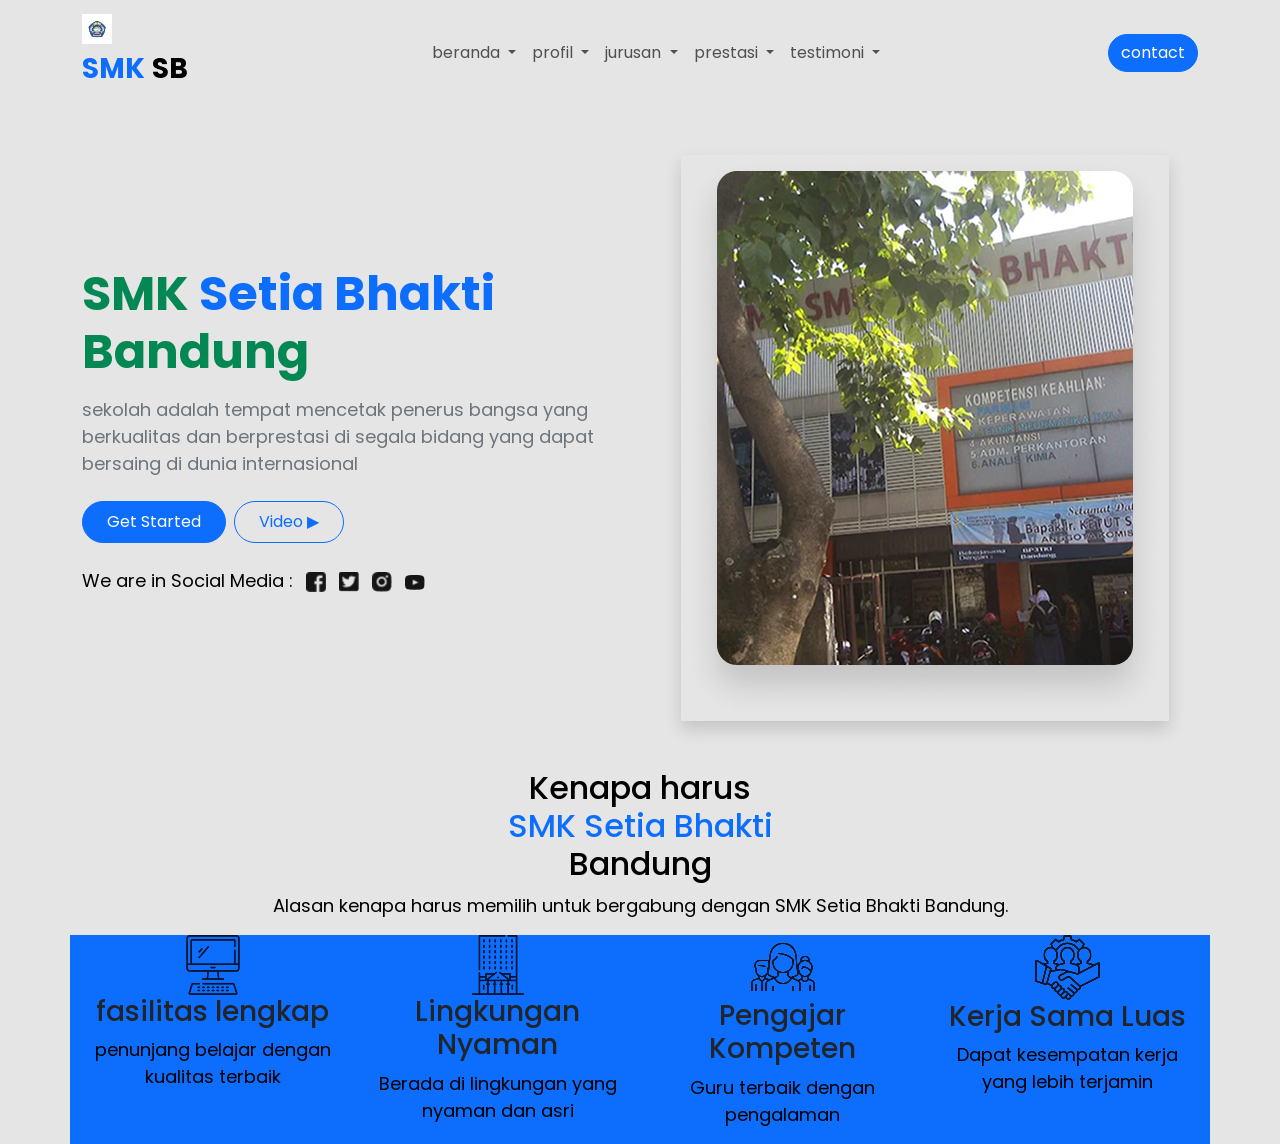
==== tugas2.html @ 20c94153 "tampilan hero hampir beres" ====
<!DOCTYPE html>
<html lang="en">
  <head>
    <meta charset="utf-8" />
    <meta name="viewport" content="width=device-width, initial-scale=1" />
    <title>SB</title>
    <link
      href="https://cdn.jsdelivr.net/npm/bootstrap@5.3.8/dist/css/bootstrap.min.css"
      rel="stylesheet"
      integrity="sha384-sRIl4kxILFvY47J16cr9ZwB07vP4J8+LH7qKQnuqkuIAvNWLzeN8tE5YBujZqJLB"
      crossorigin="anonymous"
    />
    <link rel="preconnect" href="https://fonts.googleapis.com" />
    <link rel="preconnect" href="https://fonts.gstatic.com" crossorigin />
    <link
      href="https://fonts.googleapis.com/css2?family=Poppins:wght@400;500;700&display=swap"
      rel="stylesheet"
    />
    <link rel="shortcut icon" href="image/smkbhakti.jpeg" type="image/x-icon"/>
    <link rel="stylesheet" href="style.css" />
  </head>
  <body>
    <!-- navbar -->
    <nav
      class="navbar navbar-expand-lg navbar-light "
    >
    
      <div class="container ">
        <a class="navbar-brand" href="#"
          ><img
            src="image/smkbhakti.jpeg"
            alt="Logo"
            width="30"
            class="d-inline-block align-text-top me-2"
          />
          <h3 class="mt-2">
          <span class="text-primary fw-bold"> SMK</span>
          <span class="text-black fw-bold">SB</span>
        </h3>
         </a
        >
        <button
          class="navbar-toggler"
          type="button"
          data-bs-toggle="collapse"
          data-bs-target="#navbarNav"
          aria-controls="navbarNav"
          aria-expanded="false"
          aria-label="Toggle navigation"
        >
          <span class="navbar-toggler-icon"></span>
        </button>
        <div class="collapse navbar-collapse" id="navbarNav">
          <ul class="navbar-nav mx-auto">
            <li class="nav-item dropdown">
          <a class="nav-link dropdown-toggle" href="#" role="button" data-bs-toggle="dropdown" aria-expanded="false">
            beranda
          </a>
          <ul class="dropdown-menu">
            <li><a class="dropdown-item" href="#">kegiatan</a></li>
          </ul>
            </li>
            <li class="nav-item dropdown">
          <a class="nav-link dropdown-toggle" href="#" role="button" data-bs-toggle="dropdown" aria-expanded="false">
            profil
          </a>
          <ul class="dropdown-menu">
            <li><a class="dropdown-item" href="#">contoh</a></li>
          </ul>
           <li class="nav-item dropdown">
          <a class="nav-link dropdown-toggle" href="#" role="button" data-bs-toggle="dropdown" aria-expanded="false">
            jurusan
          </a>
          <ul class="dropdown-menu">
            <li><a class="dropdown-item" href="#">contoh</a></li>
          </ul>
            
            <li class="nav-item dropdown">
          <a class="nav-link dropdown-toggle" href="#" role="button" data-bs-toggle="dropdown" aria-expanded="false">
            prestasi
          </a>
          <ul class="dropdown-menu">
            <li><a class="dropdown-item" href="#">kegiatan</a></li>
          </ul>
          <li class="nav-item dropdown">
          <a class="nav-link dropdown-toggle" href="#" role="button" data-bs-toggle="dropdown" aria-expanded="false">
            testimoni
          </a>
          <ul class="dropdown-menu">
            <li><a class="dropdown-item" href="#">contoh</a></li>
          </ul>
          <div>
          </div>
        </div>
        <button type="button" class="btn btn-primary rounded-pill">contact</button>
      </div>
  
    </nav>
    
    <!-- end navbar -->

    <!-- hero secton -->

<section class=" py-5 hero-bg">
  <div class="container">
    <div class="row align-items-center">

     
      <div class="col-lg-6">
        <h1 class=" fw-bold display-5">
          SMK <span class="text-primary">Setia Bhakti</span><br>Bandung
        </h1>
        <p class="mt-3 text-secondary">
          sekolah adalah tempat mencetak penerus bangsa yang berkualitas dan berprestasi di segala bidang yang dapat bersaing di dunia internasional
        </p>

        <div class="mt-4 d-flex gap-2">
          <a href="#" class="btn btn-primary px-4 py-2 rounded-pill">Get Started</a>
          <a href="#" class="btn btn-outline-primary px-4 py-2 rounded-pill">Video ▶</a>
        </div>

        <p class="mt-4">
          We are in Social Media :
          <a href="#" class="ms-2"><img src="image/FB.png" width="20" alt="fcbk"></a>
          <a href="#" class="ms-2"><img src="image/Vector (1).png" width="20" alt="twiter"></a>
          <a href="#" class="ms-2"><img src="image/Vector (2).png" width="20" alt="ig"></a>
          <a href="#" class="ms-2"><img src="image/Vector (3).png" width="20" alt="yt"></a>
        </p>
      </div>

     
      <div class="col-lg-6 text-center mt-4 mt-lg-0">
       <img src="image/Rectangle 3.png" alt="image" class="img-fluid roumded shadow">

      </div>

    </div>
  </div>
</section>

     <!-- end hero section -->

     <!-- profil -->
      <section class="profil">
      <div class="container">
  <div class="row text-center">
    <div class="col">
      <h2>
        <span class="text-black">Kenapa harus</span>
        <br>
        <span class="text-primary">SMK Setia Bhakti</span>
        <br>
        <span class="text-black">Bandung</span>
      </h2>
      <p>Alasan kenapa harus memilih untuk bergabung dengan SMK Setia Bhakti Bandung.</p>
    </div>
    
    </div>
  </div>

  <div class="container">
  <div class="row text-center">
    <div class="col-3 bg-primary">
    <img src="image/computer 1.png" alt="computer">
    <h3>fasilitas lengkap</h3>
    <p>penunjang belajar dengan kualitas terbaik</p>
    </div>
    <div class="col-3 bg-primary">
      <img src="image/bank 1.png"   alt="bank"> 
      <h3>Lingkungan Nyaman</h3>
      <p>Berada di lingkungan yang nyaman dan asri</p>
    </div>
    <div class="col-3 bg-primary">
      <img src="image/team 1.png"   alt="team">
     <h3>Pengajar Kompeten</h3>
     <p>Guru terbaik dengan pengalaman </p>
    </div>
    <div class="col-3 bg-primary">
      <img src="image/team (1) 1.png"  alt="team (1)">
      <h3>Kerja Sama Luas</h3>
      <p>Dapat kesempatan kerja yang lebih terjamin</p>
    </div>
  </div>
</div>
      <!-- end profil -->
    
  </body>
</html>
---- style.css ----
:root{
    --pr-hijau:#048853;
}


body{
    font-family: "Poppins";
    background-color: #E5E5E5 ;
}

.navbar{
    z-index: 3;
}
*{
    z-index: 2;
}
.accent-banner{
    z-index: 1;
}

/* navbar style */
.navbar-brand{
    font-size: 20px;
    font-weight: 700;
}
.nav-link.active{
    font-size: 16px;
    font-weight: 700;
}
.nav-link{
    font-size: 16px;
    font-weight: 400;
}
.btn-masuk{
    width: 133px;
    height: 40px;
    background-color: #fff;
    border: none;
    font-size: 16px;
    font-weight: 700;
    color: var(--pr-hijau);
}
.btn-daftar{
    width: 133px;
    height: 40px;
    background-color: transparent;
    border: none;
    font-size: 16px;
    font-weight: 400;
    color:#fff;
}
/* navbar end */

/* style hero  */
#hero{
    background: linear-gradient(160deg, var(--pr-hijau), #000);
    height: 100vh;
}
.text-hero h1{
    font-size: 50px;
    font-weight: 700;
    color: #fff;
    line-height: 70px;
}

.text-hero p{
    font-size: 16px;
    font-weight: 400;
    color: #fff;
    line-height: 30px;
    width:75%;
}

.btn-lg{
    width: 237px;
    height: 70px;
    font-size: 16px;
    font-weight: 700;
    background-color: #fff;
    color: var(--pr-hijau);
    border:none;
}


/* end style hero */

/* layanan style */
#our-service{
    padding: 100px 0;
    width: 100%;
}
h1{
    font-size: 48px;
    font-weight: 700;
    color: var(--pr-hijau);
}
p{
    font-size: 18px;
    font-weight: 400;
    color: #000;
}
.card-layanan{
    height: 313px;
    border-radius: 5px;
    background-color: #fff;
    padding: 40px;
    transition: all 0.1s ease-in;
}
.container-img{
    height: 70px;
    width: 70px;
    background-color: var(--pr-hijau);
    border-radius: 50%;
    transition: all 0.1s ease-in;
}
.card-layanan h4{
    font-size: 24px;
    font-weight: 500;
    color:var(--pr-hijau);
    transition: all 0.1s ease-in;
}
.card-layanan p{
    font-size: 14px;
    font-weight: 400;
    color:#000;
    transition: all 0.1s ease-in;
}

/* hover card */
.card-layanan:hover{
    background: linear-gradient(160deg, var(--pr-hijau), #000);
    transition: all 0.1s ease-in;
}
.card-layanan:hover .container-img{
    background-color: #fff;
    transition: all 0.1s ease-in;
}
.card-layanan:hover h4{
    color: #fff;
    transition: all 0.1s ease-in;
}
.card-layanan:hover p{
    color: #fff;
    transition: all 0.1s ease-in;
}
/* end hover card */
/* end layanan */

/* style temukan rumah */
#temukan-rumah{
    height: 100vh;
    background-image: url(image/group\ 1.png);
    background-repeat: no-repeat;
    background-size: cover;
    background-position: center;
    padding-top: 110px;
}
.tmk-rumah{
    font-size: 48px;
    font-weight: 700;
    color:#fff ;
}
.sub-tmk-rmh{
    font-size: 18px;
    color: #fff;
}


.btn-tab{
    height: 42px;   
    color: #000;
    background-color: rgb(255,255,255, 0.5);
    border:none;
    padding: 10px 20px;
    font-size: 18px;
    font-weight: 400;
}
.jual{
    border-radius: 10px 0 0 0;
}
.property{
    border-radius: 0 10px 0 0;
}

.btn-tab.active{
    height: 42px;   
    color:var(--pr-hijau);
    background-color: #fff;
    border:none;
    padding: 10px 20px 10px 20px;
    font-size: 18px;
    font-weight: 400;

    transition: all 0.3s ease-in;
}
.input-group{
    height: 88px;
    background-color: rgba(255, 255, 255, 0.8);
    border-radius: 0 0 0 10px;
}
.btn-cari{
    width: 135px;
    height: 100%;
    border: none;
    background-color: var(--pr-hijau);
    font-size: 36px;
    font-family: 500;
    color: #fff;
}
.btn-search{
    width: 200px;
    border: none;
    background-color: transparent;
    color: var(--pr-hijau);
    font-size: 18px;
    font-weight: 400;
    border-radius: 10px;
    border-right: solid 2px #fff;
}
.nav-tab{
    border: none;
}
.form-control{
border: none;
background-color: transparent;
}
.form-control::placeholder{
    color: var(--pr-hijau);
}
.form-control:focus{
    box-shadow:1px 1px 5px 1px var(--pr-hijau);
    color: var(--pr-hijau);
}
/* end style  temukan rumah */
 
/*  style  rekomendasi  rumah */
.card{
    height: 460px;
    border: none;
}
.card-body h4{
    font-size: 24px;
    font-weight: 500;
    line-height: .8rem;
}
.card-body p{
    font-size: 14px;
    font-weight: 400;
}
.card-fasilitas{
    font-size: 14px;
    font-weight: 400;
    position: absolute;
    left: 0;
    right: 0;
    bottom: 10px;
}
.card-fasilitas p{
    font-size: 12px;
    font-weight: 400;
}
.card:hover{
    background:linear-gradient(160deg, var(--pr-hijau), #05b46e,#000);
}
.card:hover .card-body h4{
    color: #fff;
}
.card:hover .card-body p{
    color: #fff;
}
.card:hover .card-fasilitas{
background-color: #fff;
}
/* end style  rekomendasi  rumah */

/* style fitur  */
.btn-lihat{
    border: none;
    background-color: var(--pr-hijau);
    font-size: 20px;
    font-weight: 500;
    color:#fff;
    width: 238px;
    border-radius: 3px;
}
.overlay h6{
    font-size: 24px;
    font-weight: 500;
    color: #fff;
}

.overlay span{
    font-size: 14px;
    font-weight: 400;
    color: #fff;
}
.btn lr{
    border: none;
    background-color: var(--pr-hijau);
    border-radius: 3px;
    width: 150px;
    height: 45px;
    font-size: 18px;
    font-weight: 500;
    color: #fff;

}
.card-fitur{
    width: 340px;
    height: 480px;
    
}
.overlay{
    background:rgba(0, 0, 0, 0.5)
    
}
.card-fitur .overlay:hover{
    opacity: 1;
    transition: all ease-in-out .3s;
}
/* end style fitur  */
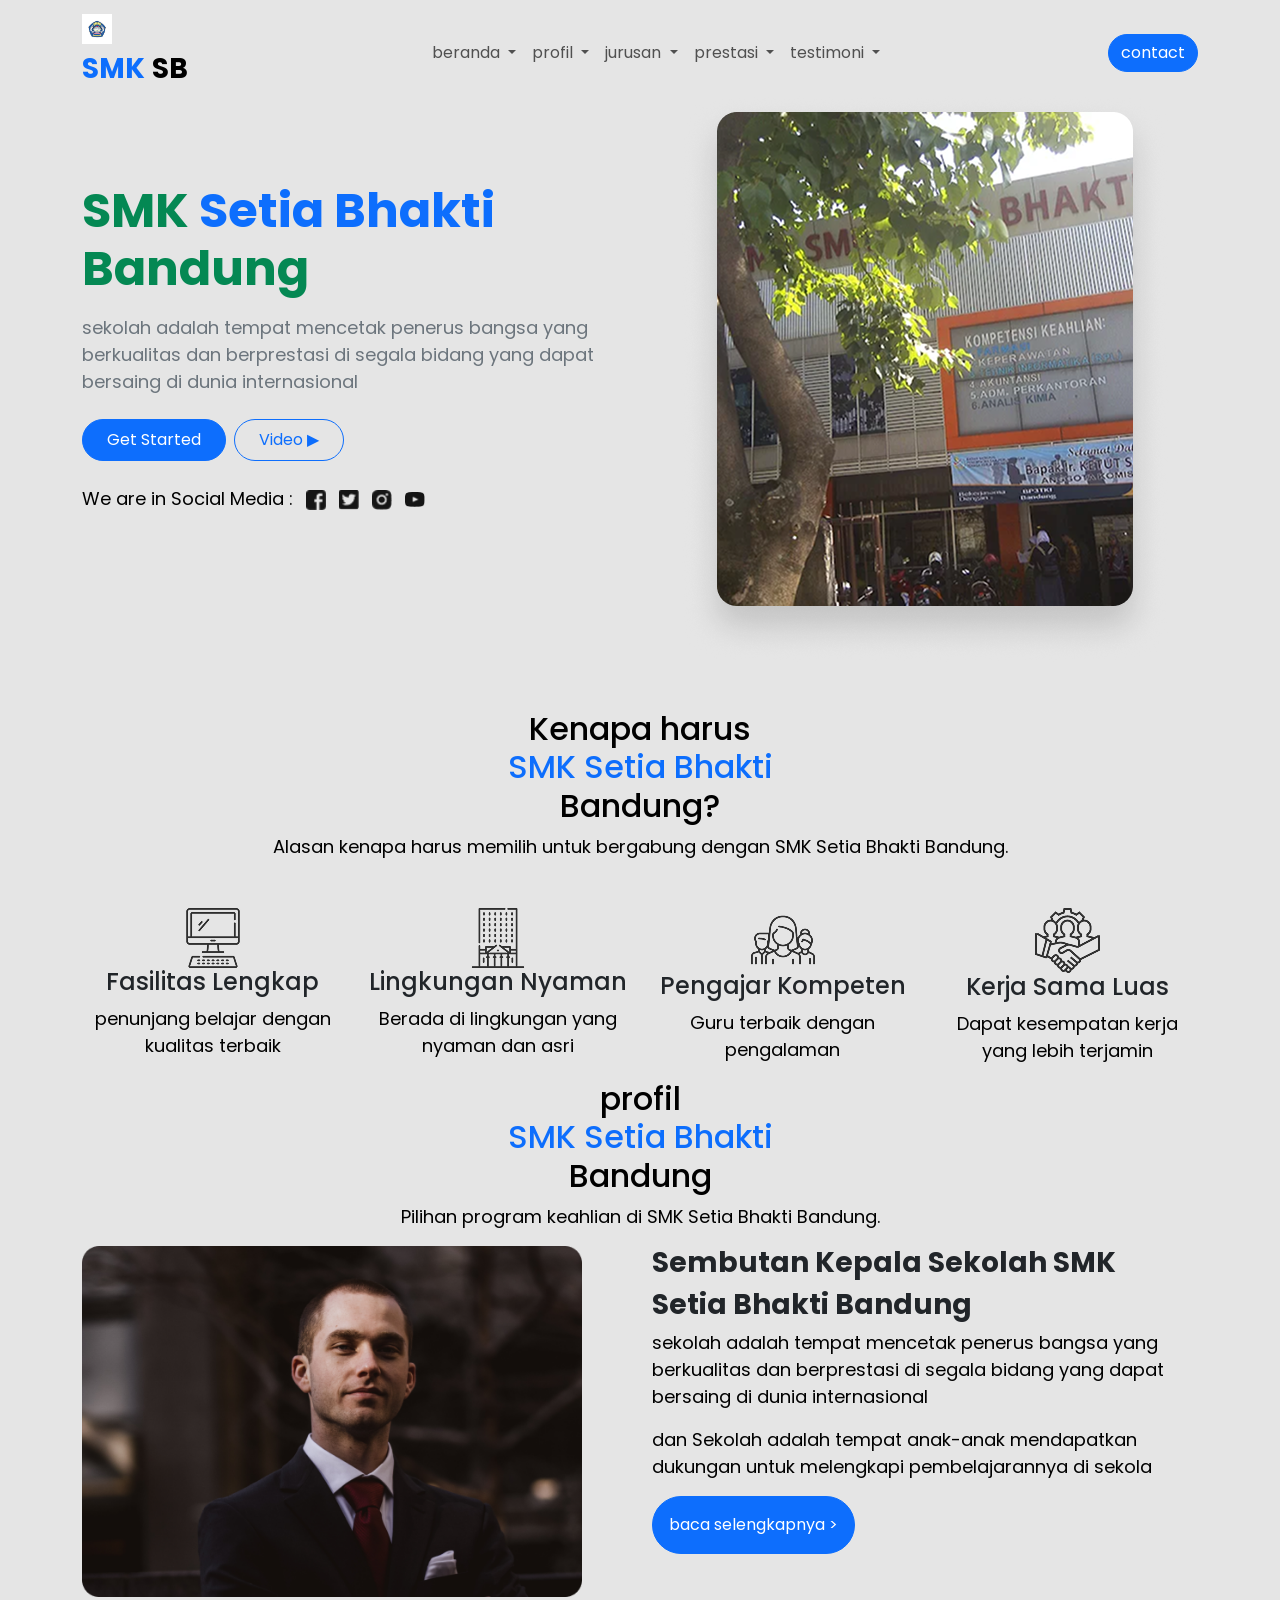
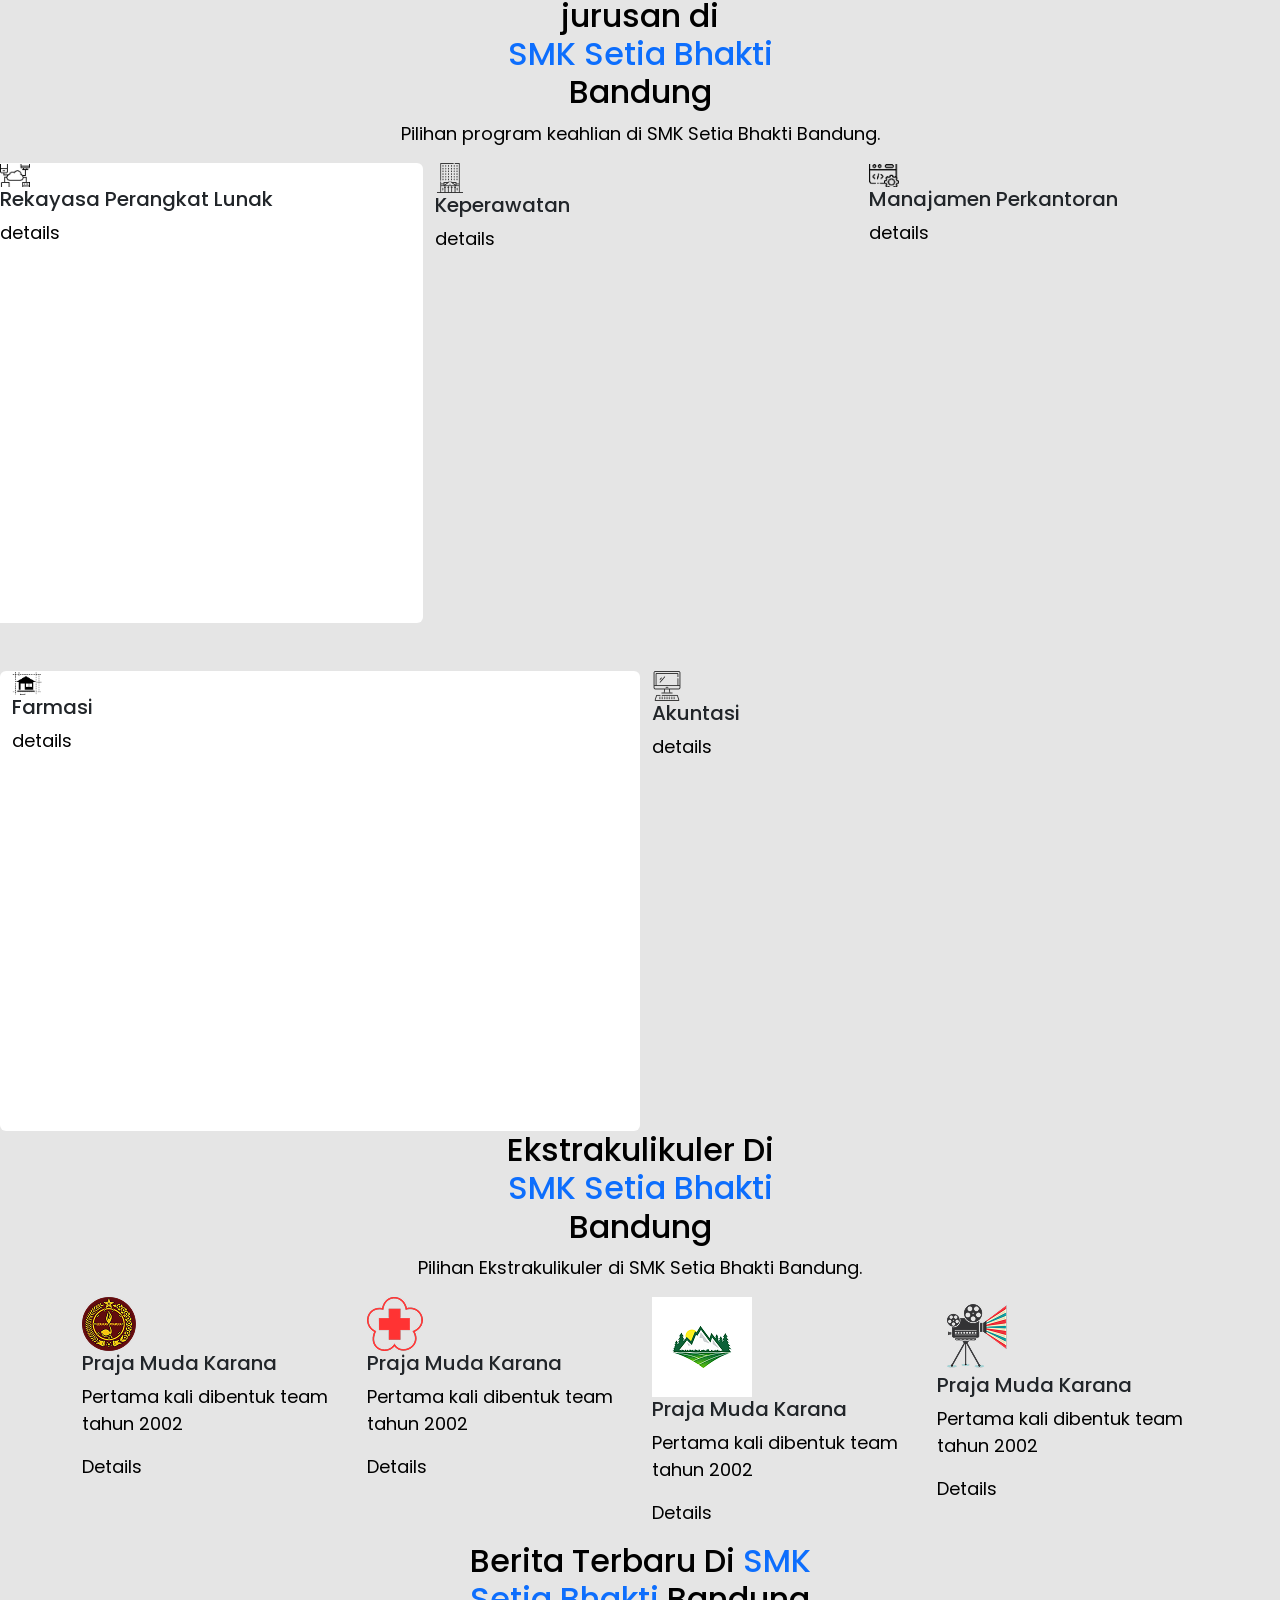
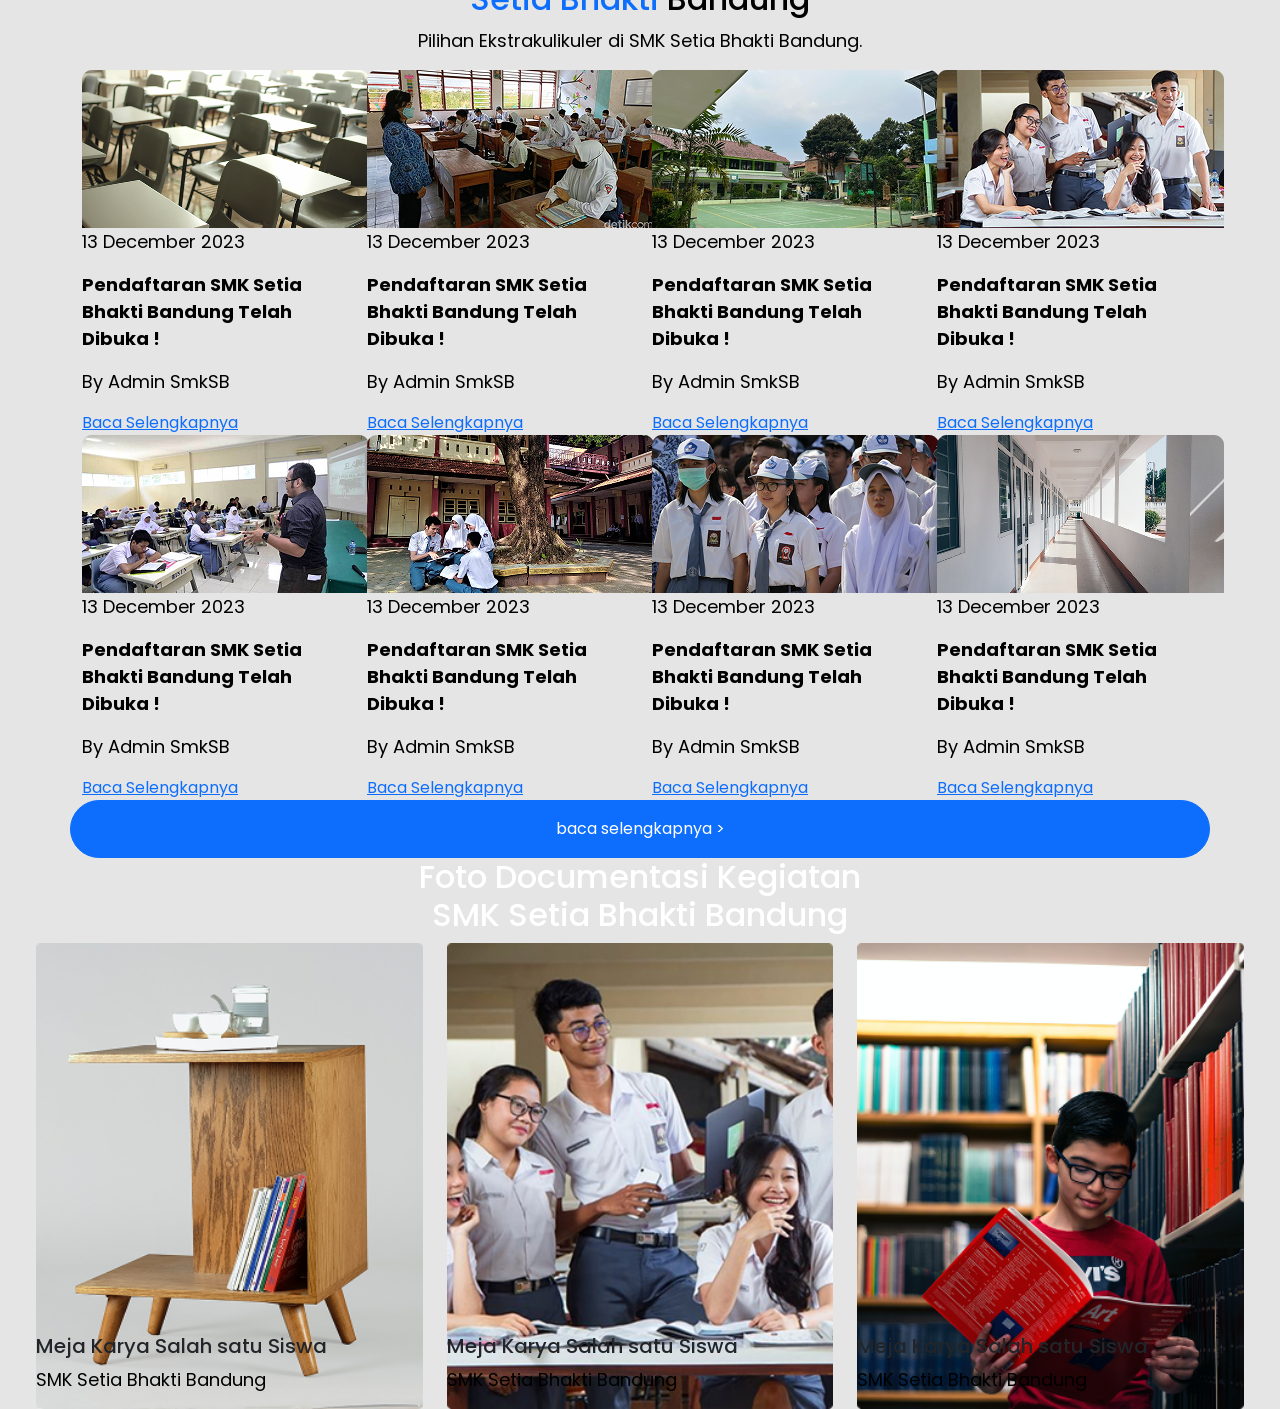
==== commit 0bbb146f: "sekolah smk setia bhakti" ====
--- a/tugas2.html
+++ b/tugas2.html
@@ -1,9 +1,9 @@
- <!DOCTYPE html>
+<!DOCTYPE html>
 <html lang="en">
   <head>
     <meta charset="utf-8" />
     <meta name="viewport" content="width=device-width, initial-scale=1" />
-    <title>SB</title>
+    <title>SMK Setia Bhakti</title>
     <link
       href="https://cdn.jsdelivr.net/npm/bootstrap@5.3.8/dist/css/bootstrap.min.css"
       rel="stylesheet"
@@ -16,13 +16,13 @@
       href="https://fonts.googleapis.com/css2?family=Poppins:wght@400;500;700&display=swap"
       rel="stylesheet"
     />
-    <link rel="shortcut icon" href="image/smkbhakti.jpeg" type="image/x-icon"/>
+    <link rel="shortcut icon" href="image/logo.png" type="image/x-icon"/>
     <link rel="stylesheet" href="style.css" />
   </head>
   <body>
     <!-- navbar -->
     <nav
-      class="navbar navbar-expand-lg navbar-light "
+      class="navbar navbar-expand-lg navbar-light fixed-top "
     >
     
       <div class="container ">
@@ -101,13 +101,13 @@
 
     <!-- hero secton -->
 
-<section class=" py-5 hero-bg">
-  <div class="container">
+<section class="hero section ">
+  <div class="container py-5 hero-bg">
     <div class="row align-items-center">
 
      
       <div class="col-lg-6">
-        <h1 class=" fw-bold display-5">
+        <h1 class="text-hero fw-bold display-5">
           SMK <span class="text-primary">Setia Bhakti</span><br>Bandung
         </h1>
         <p class="mt-3 text-secondary">
@@ -130,7 +130,7 @@
 
      
       <div class="col-lg-6 text-center mt-4 mt-lg-0">
-       <img src="image/Rectangle 3.png" alt="image" class="img-fluid roumded shadow">
+       <img src="image/Rectangle 3.png" alt="image" class="img-fluid roumded mt-5">
 
       </div>
 
@@ -140,9 +140,9 @@
 
      <!-- end hero section -->
 
-     <!-- profil -->
-      <section class="profil">
-      <div class="container">
+     <!-- pertanyaan -->
+      <section class="pertanyaan">
+     
   <div class="row text-center">
     <div class="col">
       <h2>
@@ -150,39 +150,350 @@
         <br>
         <span class="text-primary">SMK Setia Bhakti</span>
         <br>
+        <span class="text-black">Bandung?</span>
+      </h2>
+      <p class="mb-5">Alasan kenapa harus memilih untuk bergabung dengan SMK Setia Bhakti Bandung.</p>
+    </div>
+    
+    </div>
+  </div>
+
+  <div class="container">
+  <div class="row fasilitas justify-content-md-center text-center">
+    <div class="col-3 box">
+    <img src="image/computer 1.png" alt="computer">
+    <h4 class="bio">Fasilitas Lengkap</h3>
+    <p class="p ">penunjang belajar dengan kualitas terbaik</p>
+    </div>
+    <div class="col-3 box">
+      <img src="image/bank 1.png" alt="computer">
+      <h4 class="bio">Lingkungan Nyaman</h3>
+      <p class="p">Berada di lingkungan yang nyaman dan asri</p>
+    </div>
+    <div class="col-3 box">
+      <img src="image/team 1.png" alt="computer">
+      <h4 class="bio">Pengajar Kompeten</h3>
+      <p class="p">Guru terbaik dengan pengalaman </p>
+    </div>
+    <div class="col-3 box">
+      <img src="image/team (1) 1.png" alt="computer">
+      <h4 class="bio">Kerja Sama Luas</h3>
+      <p class="p">Dapat kesempatan kerja yang lebih terjamin</p>
+    </div>
+  </div>
+</div>
+</section>
+      <!-- end pertanyaan -->
+
+      <!-- profil -->
+     
+    <section class="profil">
+  <div class="row text-center">
+    <div class="col">
+      <h2>
+      <span class="text-black">profil</span>
+        <br>
+        <span class="text-primary">SMK Setia Bhakti</span>
+        <br>
         <span class="text-black">Bandung</span>
       </h2>
-      <p>Alasan kenapa harus memilih untuk bergabung dengan SMK Setia Bhakti Bandung.</p>
-    </div>
-    
-    </div>
-  </div>
-
-  <div class="container">
+      <p>Pilihan program keahlian di SMK Setia Bhakti Bandung.</p>
+      </div>
+      </div>
+
+   <div class="container">
+  <div class="row">
+    <div class="col-6">
+    <img src="image/Rectangle 13.png " width="500px"  alt="muka">
+       </div>
+    <div class="col-6">
+      <h3 class="fw-bold">Sembutan Kepala Sekolah SMK </h3>
+      <h3 class=" fw-bold">Setia Bhakti Bandung</h3>
+      <p class="teks">sekolah adalah tempat mencetak penerus bangsa yang berkualitas dan berprestasi di segala bidang yang dapat bersaing di dunia  internasional</p>
+      <p>dan Sekolah adalah tempat anak-anak mendapatkan dukungan untuk melengkapi pembelajarannya di sekola</p>
+       <button type="button" class="btn btn-primary rounded-pill p-3">baca selengkapnya ></button>
+    </div>
+    </div>
+    
+</section>
+       <!-- end profil -->
+
+       <!-- jurusan -->
+          <section class="jurusan">
   <div class="row text-center">
-    <div class="col-3 bg-primary">
-    <img src="image/computer 1.png" alt="computer">
-    <h3>fasilitas lengkap</h3>
-    <p>penunjang belajar dengan kualitas terbaik</p>
-    </div>
-    <div class="col-3 bg-primary">
-      <img src="image/bank 1.png"   alt="bank"> 
-      <h3>Lingkungan Nyaman</h3>
-      <p>Berada di lingkungan yang nyaman dan asri</p>
-    </div>
-    <div class="col-3 bg-primary">
-      <img src="image/team 1.png"   alt="team">
-     <h3>Pengajar Kompeten</h3>
-     <p>Guru terbaik dengan pengalaman </p>
-    </div>
-    <div class="col-3 bg-primary">
-      <img src="image/team (1) 1.png"  alt="team (1)">
-      <h3>Kerja Sama Luas</h3>
-      <p>Dapat kesempatan kerja yang lebih terjamin</p>
-    </div>
-  </div>
-</div>
-      <!-- end profil -->
+    <div class="col">
+      <h2>
+      <span class="text-black">jurusan di</span>
+        <br>
+        <span class="text-primary">SMK Setia Bhakti</span>
+        <br>
+        <span class="text-black">Bandung</span>
+      </h2>
+      <p>Pilihan program keahlian di SMK Setia Bhakti Bandung.</p>
+      </div>
+      </div>
+
+       
+  <div class="row justify-content-md-center ">
+    <div class="card col-4 box">
+ 
+        <div class="icon-container">
+          <span class="icon"><img src="image/computer (1) 1 (1).png" style="width: 30px;" alt="komputer"></span>
+        </div>
+      <h5 class="title">Rekayasa Perangkat Lunak</h3>
+      <p class="details">details</p>
+    
+    </div>
+    <div class="col-4 box">
+      <div class="icon-container">
+          <span class="icon"><img src="image/bank 1.png" style="width: 30px;" alt="komputer"></span>
+        </div>
+      <h5 class="title">Keperawatan</h3>
+      <p class="detail">details</p>
+    </div>
+    <div class="col-4 box">
+      <div class="icon-container">
+          <span class="icon"><img src="image/coding 1.png" style="width: 30px;" alt="komputer"></span>
+        </div>
+      <h5 class="title">Manajamen Perkantoran</h3>
+      <p class="detail">details</p>
+    </div>
+    
+    <div class="row mt-5 justify-content-md-center">
+    <div class="card col-6 box">
+      <div class="icon-container">
+          <span class="icon"><img src="image/rumah.png" style="width: 30px;" alt="komputer"></span>
+        </div>
+      <h5 class="title">Farmasi</h3>
+      <p class="try">details</p>
+      </div>
+      <div class="col-6 box">
+        <div class="icon-container">
+          <span class="icon"><img src="image/COMPUTER 2.png" style="width: 30px;" alt="komputer"></span>
+        </div>
+      <h5 class="title">Akuntasi</h3>
+      <p class="try">details</p>
+</div>
+</div>
+</section>
+        <!-- end jurusan -->
+
+        
+        <!-- ekstrakuler -->
+      <section id="ekstrakuler">
+        <div class="container text-center">
+  <div class="row">
+    <div class="col">
+      <h2>
+      <span class="text-black">Ekstrakulikuler Di</span>
+      <br>
+      <span class="text-primary">SMK Setia Bhakti</span>
+      <br>
+      <span class="text-black">Bandung</span>
+    </h2>
+    <p> Pilihan Ekstrakulikuler di SMK Setia Bhakti Bandung.</p>
+    </div>
+  </div>
+</div>
+
+ <div class="container">
+  <div class="row justify-content-md-center">
+    <div class=" col-3 box">
+      <div class="icon-container">
+        <span class="icon2"><img src="image/pramuka-logohd-38028 1.png" alt="logo"></span>
+      </div>
+      <h5 class="nama">Praja Muda Karana</h5>
+      <p class="keterangan">Pertama kali dibentuk team tahun 2002</p>
+      <p class="detail2">Details</p>
+    </div>
+    <div class="col-3 box">
+      <div class="icon-container">
+        <span class="icon2"><img src="image/Pmi 1.png" alt="logo"></span>
+      </div>
+      <h5 class="nama">Praja Muda Karana</h5>
+      <p class="keterangan">Pertama kali dibentuk team tahun 2002</p>
+      <p class="detail2">Details</p>
+    </div>
+    <div class="col-3 box">
+      <div class="icon-container">
+        <span class="icon2"><img src="image/—Pngtree—mountain nature logo design template_3554547 1.png" alt="logo"></span>
+      </div>
+      <h5 class="nama">Praja Muda Karana</h5>
+      <p class="keterangan">Pertama kali dibentuk team tahun 2002</p>
+      <p class="detail2">Details</p>
+    </div>
+    <div class="col-3 box">
+      <div class="icon-container">
+        <span class="icon2"><img src="image/kisspng-cinematography-film-cinematography-5b35aa2fac5b04 1.png" alt="logo"></span>
+      </div>
+      <h5 class="nama">Praja Muda Karana</h5>
+      <p class="keterangan">Pertama kali dibentuk team tahun 2002</p>
+      <p class="detail2">Details</p>
+    </div>
+  </div>
+</div>
+      </section>
+        <!-- end ekstrakuler  -->
+
+        <!-- berita -->
+       <section id="berita">
+        <div class="container text-center">
+  <div class="row">
+    <div class="col">
+      <h2>
+      <span class="text-black">Berita Terbaru Di</span> <span class="text-primary">SMK</span>
+      <br>
+      <span class="text-primary">Setia Bhakti</span> <span class="text-black">Bandung</span>
+    </h2>
+    <p> Pilihan Ekstrakulikuler di SMK Setia Bhakti Bandung.</p>
+    </div>
+  </div>
+</div>
+
+<div class="container">
+  <div class="row d-flex justify-content-md-center ">
+    <div class="col-3">
+      <div class="kartu">
+        <div class="gambar">
+          <img src="image/Rectangle 48.png" alt="gambar">
+        </div>
+        <p class="tanggal">13 December 2023 </p>
+        <p class="t fw-bold">Pendaftaran SMK Setia Bhakti Bandung Telah Dibuka !</p>
+        <p class="b">By Admin SmkSB </p>
+        <a href="">Baca Selengkapnya</a>
+      </div>
+      
+    </div>
+    <div class="col-3">
+      <div class="kartu">
+        <div class="gambar">
+          <img src="image/Rectangle 51.png" alt="">
+        </div>
+         <p class="tanggal">13 December 2023 </p>
+        <p class="t fw-bold">Pendaftaran SMK Setia Bhakti Bandung Telah Dibuka !</p>
+        <p class="b">By Admin SmkSB </p>
+        <a href="">Baca Selengkapnya</a>
+      </div>
+    </div>
+    <div class="col-3">
+      <div class="kartu">
+        <div class="gambar">
+          <img src="image/Rectangle 52.png" alt="">
+        </div>
+        <p class="tanggal">13 December 2023 </p>
+        <p class="t fw-bold">Pendaftaran SMK Setia Bhakti Bandung Telah Dibuka !</p>
+        <p class="b">By Admin SmkSB </p>
+        <a href="">Baca Selengkapnya</a>
+      </div>
+    </div>
+    <div class="col-3">
+      <div class="kartu">
+        <div class="gambar">
+          <img src="image/Rectangle 53.png" alt="">
+        </div>
+        <p class="tanggal">13 December 2023 </p>
+        <p class="t fw-bold">Pendaftaran SMK Setia Bhakti Bandung Telah Dibuka !</p>
+        <p class="b">By Admin SmkSB </p>
+        <a href="">Baca Selengkapnya</a>
+      </div>
+    </div>
+    <div class="col-3">
+      <div class="kartu">
+        <div class="gambar">
+          <img src="image/Rectangle 55.png" alt="">
+        </div>
+        <p class="tanggal">13 December 2023 </p>
+        <p class="t fw-bold">Pendaftaran SMK Setia Bhakti Bandung Telah Dibuka !</p>
+        <p class="b">By Admin SmkSB </p>
+        <a href="">Baca Selengkapnya</a>
+      </div>
+    </div>
+    <div class="col-3">
+      <div class="kartu">
+        <div class="gambar">
+          <img src="image/Rectangle 59.png" alt="">
+        </div>
+        <p class="tanggal">13 December 2023 </p>
+        <p class="t fw-bold">Pendaftaran SMK Setia Bhakti Bandung Telah Dibuka !</p>
+        <p class="b">By Admin SmkSB </p>
+        <a href="">Baca Selengkapnya</a>
+      </div>
+    </div>
+    <div class="col-3">
+      <div class="kartu">
+        <div class="gambar">
+          <img src="image/Rectangle 60.png" alt="">
+        </div>
+        <p class="tanggal">13 December 2023 </p>
+        <p class="t fw-bold">Pendaftaran SMK Setia Bhakti Bandung Telah Dibuka !</p>
+        <p class="b">By Admin SmkSB </p>
+        <a href="">Baca Selengkapnya</a>
+      </div>
+    </div>
+    <div class="col-3">
+      <div class="kartu">
+        <div class="gambar">
+          <img src="image/Rectangle 61.png" alt="">
+        </div>
+        <p class="tanggal">13 December 2023 </p>
+        <p class="t fw-bold">Pendaftaran SMK Setia Bhakti Bandung Telah Dibuka !</p>
+        <p class="b">By Admin SmkSB </p>
+        <a href="">Baca Selengkapnya</a>
+        
+      </div>
+    </div>
+       <button type="button" class="btn btn-primary rounded-pill p-3">baca selengkapnya ></button>
+    
+  </div>
+</div>
+</section>
+
+        <!-- end berita -->
+         <!-- dokumentasi -->
+          <section id="dokumentasi">
+            <div class="heading text-center">
+              <h2>
+                <span class="text-white"> Foto Documentasi Kegiatan</span>
+                <br>
+                <span class="text-white">SMK Setia Bhakti Bandung</span> 
+              </h2>
+            </div>
+          
+             
+  <div class="row ms-4 me-4 d-flex justify-content-md-center align-items-center">
+    <div class="col-4">
+      <div class="card2 position-relative">
+        <img src="image/Rectangle 66.png" alt="" class="h-100 w-100">
+        <div class="overplay position-absolute start-0 end-0 top-70 bottom-0">
+          <h5>Meja Karya Salah satu Siswa </h5>
+          <p>SMK Setia Bhakti Bandung</p>
+        </div>
+      </div>
+    </div>
+    <div class="col-4">
+      <div class="card2 position-relative">
+        <img src="image/Rectangle 76.png" alt="" class="h-100 w-100">
+        <div class="overplay position-absolute start-0 end-0 top-70 bottom-0">
+          <h5>Meja Karya Salah satu Siswa </h5>
+          <p>SMK Setia Bhakti Bandung</p>
+        </div>
+      </div>
+    </div>
+    <div class="col-4">
+      <div class="card2 position-relative">
+        <img src="image/Rectangle 74.png" alt="" class="h-100 w-100">
+        <div class="overplay position-absolute start-0 end-0 top-70 bottom-0">
+          <h5>Meja Karya Salah satu Siswa </h5>
+          <p>SMK Setia Bhakti Bandung</p>
+        </div>
+      </div>
+    </div>
+  </div>
+</div>
+          </section>
+          <!-- end dokumentasi -->
+           <!-- profil -->
+            <!-- end profil -->
     
   </body>
 </html>
--- a/style.css
+++ b/style.css
@@ -311,8 +311,8 @@
     
 }
 .overlay{
-    background:rgba(0, 0, 0, 0.5)
-    
+    background:rgba(0, 0, 0, 0.5);
+     opacity: 0;
 }
 .card-fitur .overlay:hover{
     opacity: 1;
